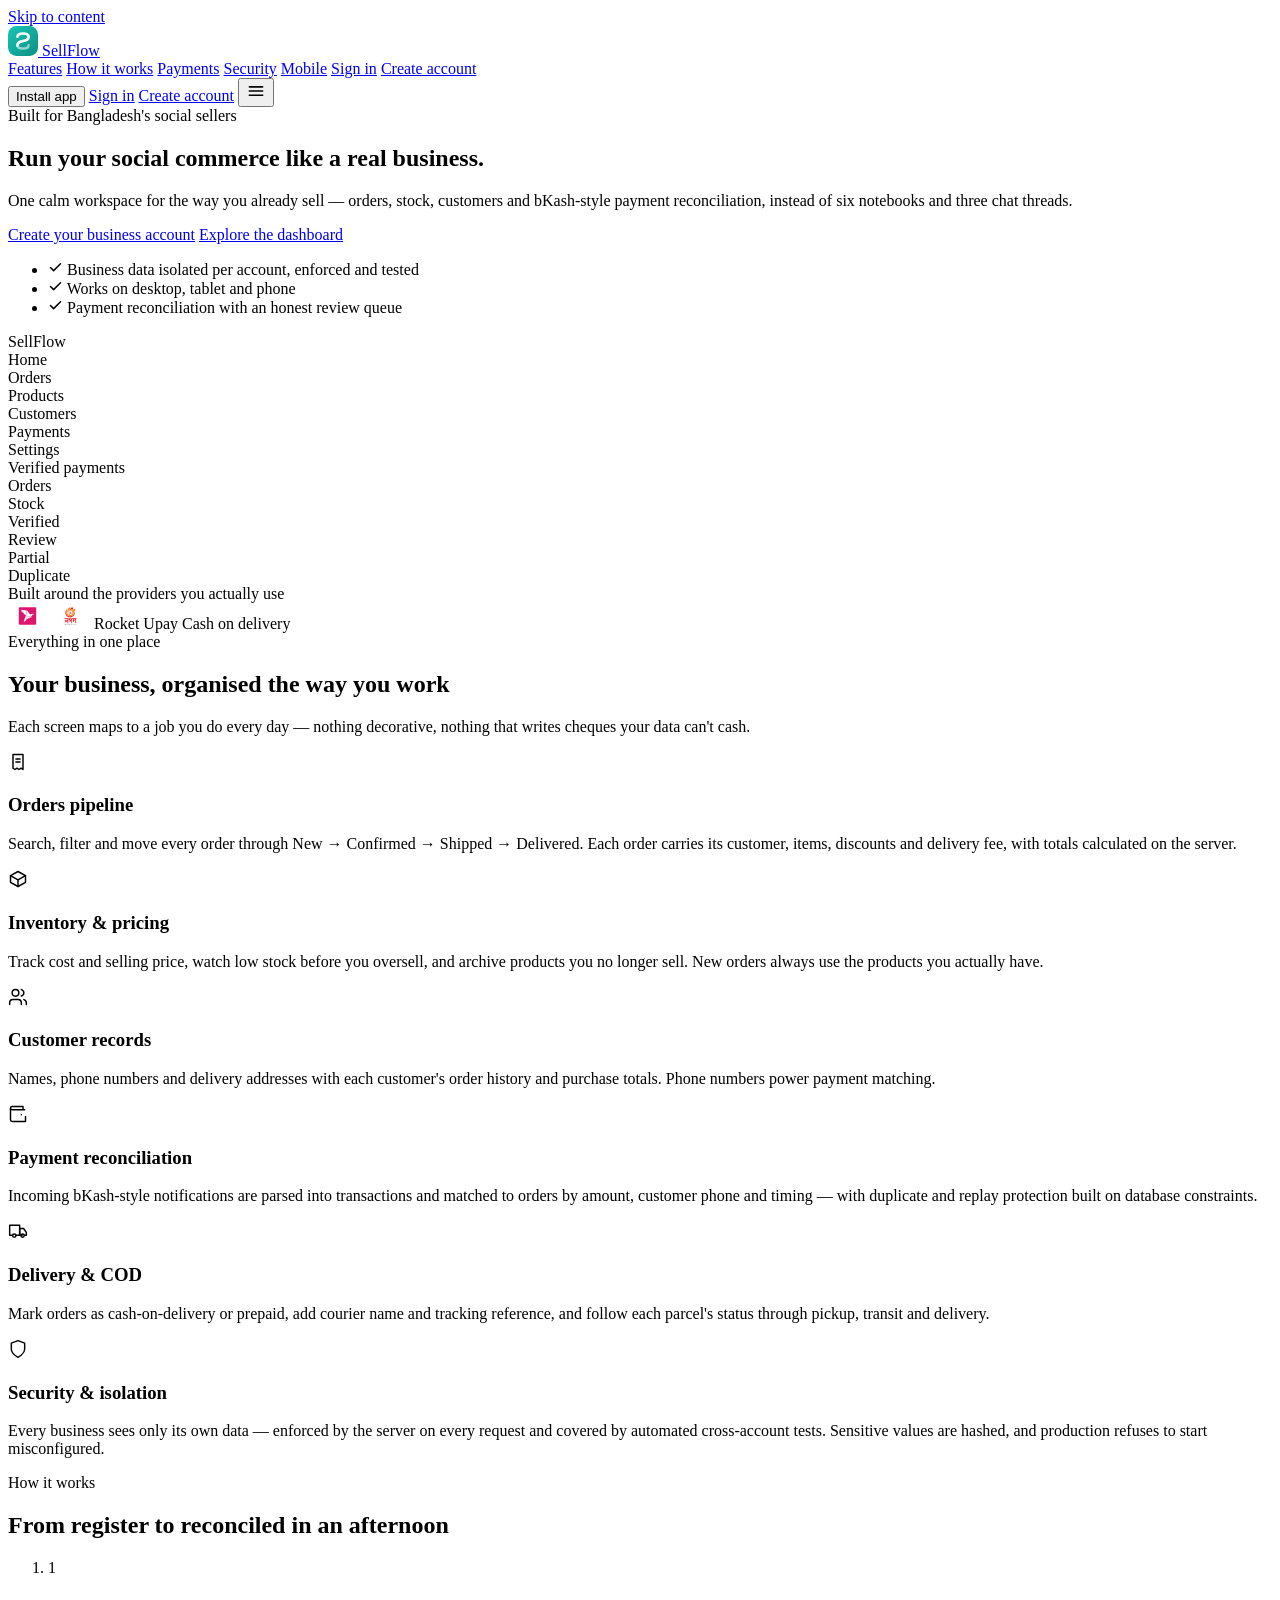
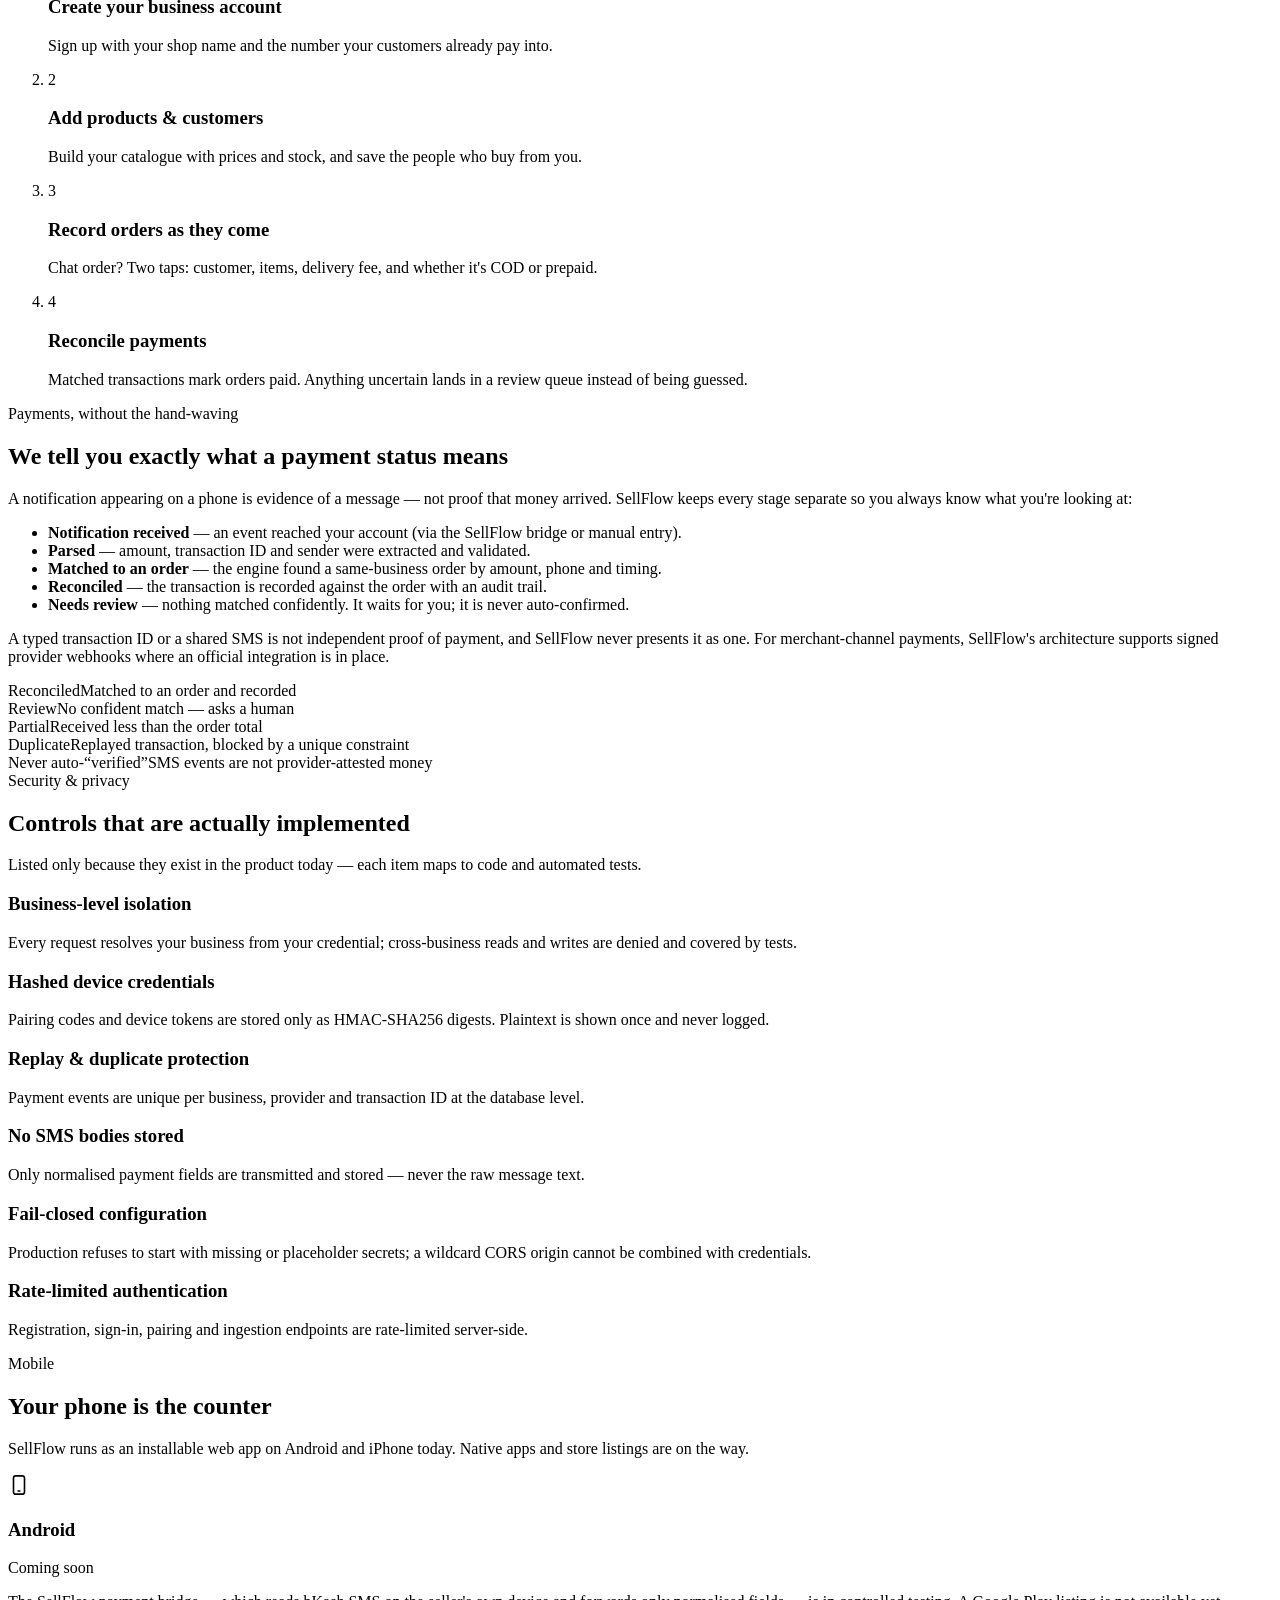
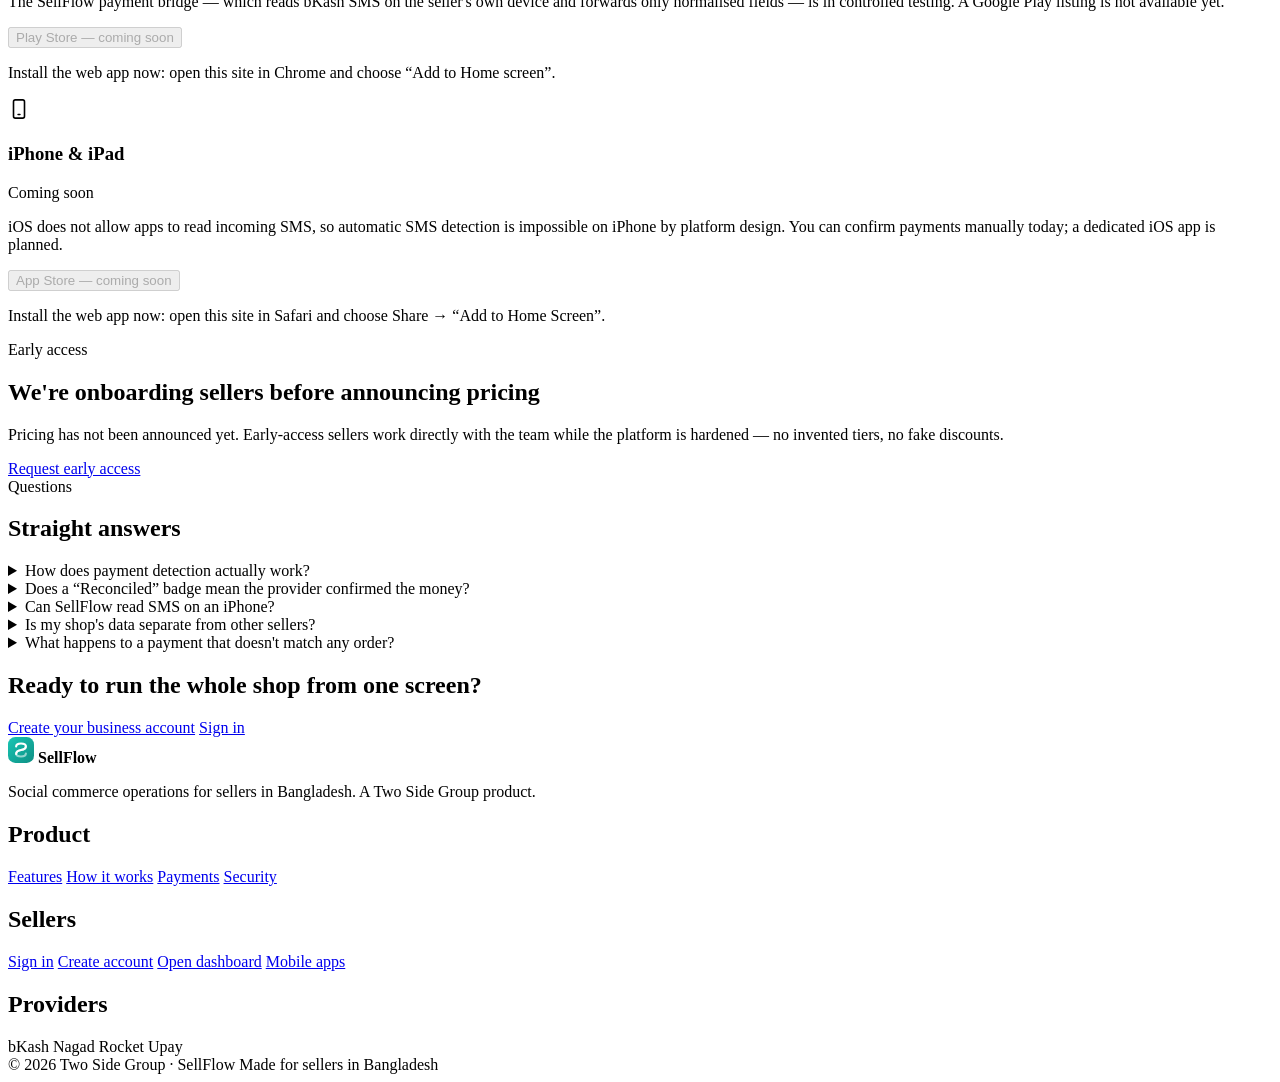
==== webapp/site/index.html @ 2123b9e9 "feat: marketing site + PWA, console module upgrades, server-side order querying Public: - Marketing " ====
<!doctype html>
<html lang="en" data-theme="light">
<head>
  <meta charset="utf-8">
  <meta name="viewport" content="width=device-width, initial-scale=1, viewport-fit=cover">
  <meta name="color-scheme" content="light dark">
  <meta name="theme-color" content="#0B1628">
  <title>SellFlow — Run your social commerce like a real business</title>
  <meta name="description" content="SellFlow gives Bangladesh's social sellers one calm workspace for orders, inventory, customers and bKash/Nagad payment reconciliation — on desktop and mobile.">
  <link rel="canonical" href="https://sellflow-site.vercel.app/">
  <meta property="og:title" content="SellFlow — Social commerce operations, settled.">
  <meta property="og:description" content="Orders, inventory, customers and payment reconciliation for social sellers in Bangladesh.">
  <meta property="og:type" content="website">

  <link rel="icon" href="/icons/favicon.svg" type="image/svg+xml">
  <link rel="apple-touch-icon" href="/icons/Icon-192.png">
  <link rel="manifest" href="/manifest.webmanifest">

  <link rel="preconnect" href="https://fonts.googleapis.com">
  <link rel="preconnect" href="https://fonts.gstatic.com" crossorigin>
  <link href="https://fonts.googleapis.com/css2?family=Manrope:wght@500;600;700;800&display=swap" rel="stylesheet">
  <link rel="stylesheet" href="/site.css">
  <script>
    // Apply the stored/console theme (or the system preference) before first paint.
    try {
      var stored = localStorage.getItem("sf.theme");
      var dark = stored === "dark" || (!stored && window.matchMedia("(prefers-color-scheme: dark)").matches);
      if (dark) document.documentElement.dataset.theme = "dark";
    } catch (e) {}
  </script>
  <script src="/site.js" defer></script>
</head>
<body>
  <a class="skip-link" href="#main">Skip to content</a>

  <header class="nav" id="top">
    <div class="nav__inner">
      <a class="nav__brand" href="/" aria-label="SellFlow home">
        <svg width="30" height="30" viewBox="0 0 32 32" aria-hidden="true">
          <defs><linearGradient id="nm" x1="0" y1="0" x2="1" y2="1">
            <stop offset="0" stop-color="#18C6B4"/><stop offset="1" stop-color="#0E8F84"/>
          </linearGradient></defs>
          <rect width="32" height="32" rx="9" fill="url(#nm)"/>
          <path d="M10 21c0-3.2 2.6-4.4 6-5s6-1.4 6-4.4C22 9.2 19.4 8 16 8s-6 1.2-6 3.6" fill="none" stroke="#fff" stroke-width="2.6" stroke-linecap="round"/>
          <path d="M22 11c0 3.2-2.6 4.4-6 5s-6 1.4-6 4.4C10 22.8 12.6 24 16 24s6-1.2 6-3.6" fill="none" stroke="#fff" stroke-width="2.6" stroke-linecap="round" opacity=".55"/>
        </svg>
        <span>SellFlow</span>
      </a>

      <nav class="nav__links" id="nav-links" aria-label="Primary">
        <a href="#features">Features</a>
        <a href="#how">How it works</a>
        <a href="#payments">Payments</a>
        <a href="#security">Security</a>
        <a href="#mobile">Mobile</a>
        <a class="nav__mobile-cta" href="/app/#/login">Sign in</a>
        <a class="nav__mobile-cta btn btn--primary btn--sm" href="/app/#/register">Create account</a>
      </nav>

      <div class="nav__actions">
        <button class="btn btn--sm js-install hidden" id="install-btn" type="button">Install app</button>
        <a class="btn btn--ghost btn--sm nav__signin" href="/app/#/login">Sign in</a>
        <a class="btn btn--primary btn--sm" href="/app/#/register">Create account</a>
        <button class="nav__burger iconbtn" id="nav-toggle" aria-expanded="false" aria-controls="nav-links" aria-label="Open menu">
          <svg width="20" height="20" viewBox="0 0 24 24" fill="none" stroke="currentColor" stroke-width="1.9" stroke-linecap="round"><path d="M4 7h16M4 12h16M4 17h16"/></svg>
        </button>
      </div>
    </div>
  </header>

  <main id="main" tabindex="-1">

    <!-- Hero -->
    <section class="hero">
      <div class="wrap hero__grid">
        <div class="hero__copy">
          <span class="eyebrow">Built for Bangladesh's social sellers</span>
          <h1>Run your social commerce like a <span class="accent">real business</span>.</h1>
          <p class="lede">
            One calm workspace for the way you already sell — orders, stock, customers and
            bKash-style payment reconciliation, instead of six notebooks and three chat threads.
          </p>
          <div class="hero__cta">
            <a class="btn btn--primary btn--lg" href="/app/#/register">Create your business account</a>
            <a class="btn btn--lg" href="/app/#">Explore the dashboard</a>
          </div>
          <ul class="hero__trust">
            <li><svg width="15" height="15" viewBox="0 0 24 24" fill="none" stroke="currentColor" stroke-width="2.4" stroke-linecap="round" stroke-linejoin="round"><path d="M20 6 9 17l-5-5"/></svg> Business data isolated per account, enforced and tested</li>
            <li><svg width="15" height="15" viewBox="0 0 24 24" fill="none" stroke="currentColor" stroke-width="2.4" stroke-linecap="round" stroke-linejoin="round"><path d="M20 6 9 17l-5-5"/></svg> Works on desktop, tablet and phone</li>
            <li><svg width="15" height="15" viewBox="0 0 24 24" fill="none" stroke="currentColor" stroke-width="2.4" stroke-linecap="round" stroke-linejoin="round"><path d="M20 6 9 17l-5-5"/></svg> Payment reconciliation with an honest review queue</li>
          </ul>
        </div>

        <div class="hero__panel" aria-hidden="true">
          <div class="ui">
            <div class="ui__side">
              <div class="ui__brand"><span class="ui__dot"></span> SellFlow</div>
              <div class="ui__navitem is-active">Home</div>
              <div class="ui__navitem">Orders</div>
              <div class="ui__navitem">Products</div>
              <div class="ui__navitem">Customers</div>
              <div class="ui__navitem">Payments</div>
              <div class="ui__navitem">Settings</div>
            </div>
            <div class="ui__body">
              <div class="ui__row">
                <div class="ui__card ui__card--hero"><span class="ui__k">Verified payments</span><span class="ui__spark"></span></div>
                <div class="ui__card"><span class="ui__k">Orders</span><span class="ui__bars"><i style="height:32%"></i><i style="height:58%"></i><i style="height:44%"></i><i style="height:76%"></i><i style="height:62%"></i></span></div>
                <div class="ui__card"><span class="ui__k">Stock</span><span class="ui__bars ui__bars--soft"><i style="height:40%"></i><i style="height:66%"></i><i style="height:52%"></i><i style="height:30%"></i><i style="height:48%"></i></span></div>
              </div>
              <div class="ui__row ui__row--list">
                <div class="ui__list">
                  <div class="ui__line"><span class="ui__avatar"></span><span class="ui__lt"></span><span class="badge badge--ok">Verified</span></div>
                  <div class="ui__line"><span class="ui__avatar"></span><span class="ui__lt"></span><span class="badge badge--warn">Review</span></div>
                  <div class="ui__line"><span class="ui__avatar"></span><span class="ui__lt"></span><span class="badge badge--violet">Partial</span></div>
                  <div class="ui__line"><span class="ui__avatar"></span><span class="ui__lt"></span><span class="badge badge--slate">Duplicate</span></div>
                </div>
              </div>
            </div>
          </div>
        </div>
      </div>
    </section>

    <!-- Providers -->
    <section class="strip">
      <div class="wrap strip__inner">
        <span class="strip__label">Built around the providers you actually use</span>
        <div class="strip__logos">
          <img src="/assets/images/bkash.svg" alt="bKash" height="26">
          <img src="/assets/images/nagad.svg" alt="Nagad" height="26">
          <span class="chip-provider">Rocket</span>
          <span class="chip-provider">Upay</span>
          <span class="chip-provider">Cash on delivery</span>
        </div>
      </div>
    </section>

    <!-- Features -->
    <section class="section" id="features">
      <div class="wrap">
        <header class="section__head">
          <span class="eyebrow">Everything in one place</span>
          <h2>Your business, organised the way you work</h2>
          <p class="section__lede">Each screen maps to a job you do every day — nothing decorative, nothing that writes cheques your data can't cash.</p>
        </header>

        <div class="grid grid--3">
          <article class="card feature">
            <span class="feature__icon">
              <svg width="20" height="20" viewBox="0 0 24 24" fill="none" stroke="currentColor" stroke-width="1.75" stroke-linecap="round" stroke-linejoin="round"><path d="M6 3h12v18l-2.4-1.6L13.2 21l-2.4-1.6L8.4 21 6 19.4V3z"/><path d="M9.5 8.5h5M9.5 12h5"/></svg>
            </span>
            <h3>Orders pipeline</h3>
            <p>Search, filter and move every order through New → Confirmed → Shipped → Delivered. Each order carries its customer, items, discounts and delivery fee, with totals calculated on the server.</p>
          </article>

          <article class="card feature">
            <span class="feature__icon">
              <svg width="20" height="20" viewBox="0 0 24 24" fill="none" stroke="currentColor" stroke-width="1.75" stroke-linecap="round" stroke-linejoin="round"><path d="M21 8 12 3 3 8l9 5 9-5z"/><path d="M3 8v8l9 5 9-5V8"/><path d="M12 13v8"/></svg>
            </span>
            <h3>Inventory &amp; pricing</h3>
            <p>Track cost and selling price, watch low stock before you oversell, and archive products you no longer sell. New orders always use the products you actually have.</p>
          </article>

          <article class="card feature">
            <span class="feature__icon">
              <svg width="20" height="20" viewBox="0 0 24 24" fill="none" stroke="currentColor" stroke-width="1.75" stroke-linecap="round" stroke-linejoin="round"><path d="M16 21v-2a4 4 0 0 0-4-4H6a4 4 0 0 0-4 4v2"/><circle cx="9" cy="7" r="4"/><path d="M22 21v-2a4 4 0 0 0-3-3.87"/><path d="M16 3.13a4 4 0 0 1 0 7.75"/></svg>
            </span>
            <h3>Customer records</h3>
            <p>Names, phone numbers and delivery addresses with each customer's order history and purchase totals. Phone numbers power payment matching.</p>
          </article>

          <article class="card feature" id="payments">
            <span class="feature__icon">
              <svg width="20" height="20" viewBox="0 0 24 24" fill="none" stroke="currentColor" stroke-width="1.75" stroke-linecap="round" stroke-linejoin="round"><path d="M20 7H5a2 2 0 0 1-2-2 2 2 0 0 1 2-2h13v4"/><path d="M3 5v14a2 2 0 0 0 2 2h16v-6"/><path d="M16 13h.01"/></svg>
            </span>
            <h3>Payment reconciliation</h3>
            <p>Incoming bKash-style notifications are parsed into transactions and matched to orders by amount, customer phone and timing — with duplicate and replay protection built on database constraints.</p>
          </article>

          <article class="card feature">
            <span class="feature__icon">
              <svg width="20" height="20" viewBox="0 0 24 24" fill="none" stroke="currentColor" stroke-width="1.75" stroke-linecap="round" stroke-linejoin="round"><path d="M10 17h4V5H2v12h3"/><path d="M20 17h2v-3.3L18.7 9H14v8h3"/><circle cx="7.5" cy="17.5" r="2"/><circle cx="17.5" cy="17.5" r="2"/></svg>
            </span>
            <h3>Delivery &amp; COD</h3>
            <p>Mark orders as cash-on-delivery or prepaid, add courier name and tracking reference, and follow each parcel's status through pickup, transit and delivery.</p>
          </article>

          <article class="card feature" id="security">
            <span class="feature__icon">
              <svg width="20" height="20" viewBox="0 0 24 24" fill="none" stroke="currentColor" stroke-width="1.75" stroke-linecap="round" stroke-linejoin="round"><path d="M12 22s8-4 8-10V5l-8-3-8 3v7c0 6 8 10 8 10z"/></svg>
            </span>
            <h3>Security &amp; isolation</h3>
            <p>Every business sees only its own data — enforced by the server on every request and covered by automated cross-account tests. Sensitive values are hashed, and production refuses to start misconfigured.</p>
          </article>
        </div>
      </div>
    </section>

    <!-- How it works -->
    <section class="section section--tint" id="how">
      <div class="wrap">
        <header class="section__head">
          <span class="eyebrow">How it works</span>
          <h2>From register to reconciled in an afternoon</h2>
        </header>
        <ol class="steps">
          <li class="step">
            <span class="step__num">1</span>
            <h3>Create your business account</h3>
            <p>Sign up with your shop name and the number your customers already pay into.</p>
          </li>
          <li class="step">
            <span class="step__num">2</span>
            <h3>Add products &amp; customers</h3>
            <p>Build your catalogue with prices and stock, and save the people who buy from you.</p>
          </li>
          <li class="step">
            <span class="step__num">3</span>
            <h3>Record orders as they come</h3>
            <p>Chat order? Two taps: customer, items, delivery fee, and whether it's COD or prepaid.</p>
          </li>
          <li class="step">
            <span class="step__num">4</span>
            <h3>Reconcile payments</h3>
            <p>Matched transactions mark orders paid. Anything uncertain lands in a review queue instead of being guessed.</p>
          </li>
        </ol>
      </div>
    </section>

    <!-- Payments honesty -->
    <section class="section">
      <div class="wrap grid grid--2 grid--middle">
        <div>
          <span class="eyebrow">Payments, without the hand-waving</span>
          <h2>We tell you exactly what a payment status means</h2>
          <p class="section__lede">
            A notification appearing on a phone is evidence of a message — not proof that money arrived.
            SellFlow keeps every stage separate so you always know what you're looking at:
          </p>
          <ul class="statuslist">
            <li><b>Notification received</b> — an event reached your account (via the SellFlow bridge or manual entry).</li>
            <li><b>Parsed</b> — amount, transaction ID and sender were extracted and validated.</li>
            <li><b>Matched to an order</b> — the engine found a same-business order by amount, phone and timing.</li>
            <li><b>Reconciled</b> — the transaction is recorded against the order with an audit trail.</li>
            <li><b>Needs review</b> — nothing matched confidently. It waits for you; it is never auto-confirmed.</li>
          </ul>
          <p class="fineprint">
            A typed transaction ID or a shared SMS is not independent proof of payment, and SellFlow never
            presents it as one. For merchant-channel payments, SellFlow's architecture supports signed
            provider webhooks where an official integration is in place.
          </p>
        </div>
        <div class="card honesty">
          <div class="honesty__row"><span class="badge badge--ok">Reconciled</span><span>Matched to an order and recorded</span></div>
          <div class="honesty__row"><span class="badge badge--warn">Review</span><span>No confident match — asks a human</span></div>
          <div class="honesty__row"><span class="badge badge--violet">Partial</span><span>Received less than the order total</span></div>
          <div class="honesty__row"><span class="badge badge--slate">Duplicate</span><span>Replayed transaction, blocked by a unique constraint</span></div>
          <div class="honesty__row"><span class="badge badge--danger">Never auto-“verified”</span><span>SMS events are not provider-attested money</span></div>
        </div>
      </div>
    </section>

    <!-- Security -->
    <section class="section section--tint">
      <div class="wrap">
        <header class="section__head">
          <span class="eyebrow">Security &amp; privacy</span>
          <h2>Controls that are actually implemented</h2>
          <p class="section__lede">Listed only because they exist in the product today — each item maps to code and automated tests.</p>
        </header>
        <div class="grid grid--3">
          <div class="card tiny"><h3>Business-level isolation</h3><p>Every request resolves your business from your credential; cross-business reads and writes are denied and covered by tests.</p></div>
          <div class="card tiny"><h3>Hashed device credentials</h3><p>Pairing codes and device tokens are stored only as HMAC-SHA256 digests. Plaintext is shown once and never logged.</p></div>
          <div class="card tiny"><h3>Replay &amp; duplicate protection</h3><p>Payment events are unique per business, provider and transaction ID at the database level.</p></div>
          <div class="card tiny"><h3>No SMS bodies stored</h3><p>Only normalised payment fields are transmitted and stored — never the raw message text.</p></div>
          <div class="card tiny"><h3>Fail-closed configuration</h3><p>Production refuses to start with missing or placeholder secrets; a wildcard CORS origin cannot be combined with credentials.</p></div>
          <div class="card tiny"><h3>Rate-limited authentication</h3><p>Registration, sign-in, pairing and ingestion endpoints are rate-limited server-side.</p></div>
        </div>
      </div>
    </section>

    <!-- Mobile -->
    <section class="section" id="mobile">
      <div class="wrap">
        <header class="section__head">
          <span class="eyebrow">Mobile</span>
          <h2>Your phone is the counter</h2>
          <p class="section__lede">SellFlow runs as an installable web app on Android and iPhone today. Native apps and store listings are on the way.</p>
        </header>
        <div class="grid grid--2">
          <article class="card mobilecard">
            <div class="mobilecard__head">
              <svg width="22" height="22" viewBox="0 0 24 24" fill="none" stroke="currentColor" stroke-width="1.75" stroke-linecap="round" stroke-linejoin="round"><rect x="6" y="2" width="12" height="20" rx="2.5"/><path d="M11 18.5h2"/></svg>
              <h3>Android</h3>
              <span class="badge badge--warn">Coming soon</span>
            </div>
            <p>The SellFlow payment bridge — which reads bKash SMS on the seller's own device and forwards only normalised fields — is in controlled testing. A Google Play listing is not available yet.</p>
            <button class="btn" type="button" disabled>Play Store — coming soon</button>
            <p class="fineprint">Install the web app now: open this site in Chrome and choose “Add to Home screen”.</p>
          </article>
          <article class="card mobilecard">
            <div class="mobilecard__head">
              <svg width="22" height="22" viewBox="0 0 24 24" fill="none" stroke="currentColor" stroke-width="1.75" stroke-linecap="round" stroke-linejoin="round"><path d="M16 2H8a2 2 0 0 0-2 2v16a2 2 0 0 0 2 2h8a2 2 0 0 0 2-2V4a2 2 0 0 0-2-2z"/><path d="M11 18h2"/></svg>
              <h3>iPhone &amp; iPad</h3>
              <span class="badge badge--warn">Coming soon</span>
            </div>
            <p>iOS does not allow apps to read incoming SMS, so automatic SMS detection is impossible on iPhone by platform design. You can confirm payments manually today; a dedicated iOS app is planned.</p>
            <button class="btn" type="button" disabled>App Store — coming soon</button>
            <p class="fineprint">Install the web app now: open this site in Safari and choose Share → “Add to Home Screen”.</p>
          </article>
        </div>
      </div>
    </section>

    <!-- Early access / pricing -->
    <section class="section">
      <div class="wrap">
        <div class="band">
          <div>
            <span class="eyebrow">Early access</span>
            <h2>We're onboarding sellers before announcing pricing</h2>
            <p>Pricing has not been announced yet. Early-access sellers work directly with the team while the platform is hardened — no invented tiers, no fake discounts.</p>
          </div>
          <a class="btn btn--primary btn--lg" href="/app/#/register">Request early access</a>
        </div>
      </div>
    </section>

    <!-- FAQ -->
    <section class="section section--tint">
      <div class="wrap wrap--narrow">
        <header class="section__head">
          <span class="eyebrow">Questions</span>
          <h2>Straight answers</h2>
        </header>
        <details class="faq"><summary>How does payment detection actually work?</summary>
          <p>Two supported paths: an Android device paired to your business runs the SellFlow payment bridge, which parses recognised bKash-style payment messages and forwards only normalised fields (amount, transaction ID, sender) over an authenticated, rate-limited channel; or you record a payment manually from the order screen. Every event is deduplicated and matched to one of your orders — or placed in your review queue.</p>
        </details>
        <details class="faq"><summary>Does a “Reconciled” badge mean the provider confirmed the money?</summary>
          <p>No — and we're careful about the words. It means SellFlow received an event, parsed it, matched it to an order in your business and recorded it with a full audit trail. Only an authorised provider integration (for example signed merchant webhooks) can attest that a payment is provider-verified, and SellFlow's architecture is built to support that where such an integration exists.</p>
        </details>
        <details class="faq"><summary>Can SellFlow read SMS on an iPhone?</summary>
          <p>No. iOS does not expose the SMS inbox to apps, and the web platform cannot read arbitrary SMS on any phone. On iPhone you confirm payments manually; on Android the optional bridge app handles SMS detection.</p>
        </details>
        <details class="faq"><summary>Is my shop's data separate from other sellers?</summary>
          <p>Yes. Every API request resolves your business from your credentials, and all business-owned resources (orders, products, customers, payments, analytics, settings) are scoped to it. Cross-business access is denied and verified by automated tests in the codebase.</p>
        </details>
        <details class="faq"><summary>What happens to a payment that doesn't match any order?</summary>
          <p>It is stored as an unmatched event in your review queue — never guessed onto an order. You can point it at the right order manually, and duplicates or replays are blocked at the database level.</p>
        </details>
      </div>
    </section>

    <!-- Final CTA -->
    <section class="section">
      <div class="wrap">
        <div class="cta">
          <h2>Ready to run the whole shop from one screen?</h2>
          <div class="cta__actions">
            <a class="btn btn--primary btn--lg" href="/app/#/register">Create your business account</a>
            <a class="btn btn--lg" href="/app/#/login">Sign in</a>
          </div>
        </div>
      </div>
    </section>
  </main>

  <footer class="footer">
    <div class="wrap footer__grid">
      <div class="footer__brand">
        <div class="footer__logo">
          <svg width="26" height="26" viewBox="0 0 32 32" aria-hidden="true">
            <rect width="32" height="32" rx="9" fill="url(#nm)"/>
            <path d="M10 21c0-3.2 2.6-4.4 6-5s6-1.4 6-4.4C22 9.2 19.4 8 16 8s-6 1.2-6 3.6" fill="none" stroke="#fff" stroke-width="2.6" stroke-linecap="round"/>
            <path d="M22 11c0 3.2-2.6 4.4-6 5s-6 1.4-6 4.4C10 22.8 12.6 24 16 24s6-1.2 6-3.6" fill="none" stroke="#fff" stroke-width="2.6" stroke-linecap="round" opacity=".55"/>
          </svg>
          <b>SellFlow</b>
        </div>
        <p>Social commerce operations for sellers in Bangladesh. A Two Side Group product.</p>
      </div>
      <div class="footer__col">
        <h2 class="footer__heading">Product</h2>
        <a href="#features">Features</a>
        <a href="#how">How it works</a>
        <a href="#payments">Payments</a>
        <a href="#security">Security</a>
      </div>
      <div class="footer__col">
        <h2 class="footer__heading">Sellers</h2>
        <a href="/app/#/login">Sign in</a>
        <a href="/app/#/register">Create account</a>
        <a href="/app/">Open dashboard</a>
        <a href="#mobile">Mobile apps</a>
      </div>
      <div class="footer__col">
        <h2 class="footer__heading">Providers</h2>
        <span>bKash</span>
        <span>Nagad</span>
        <span>Rocket</span>
        <span>Upay</span>
      </div>
    </div>
    <div class="wrap footer__bottom">
      <span>© <span id="year">2026</span> Two Side Group · SellFlow</span>
      <span>Made for sellers in Bangladesh</span>
    </div>
  </footer>
</body>
</html>
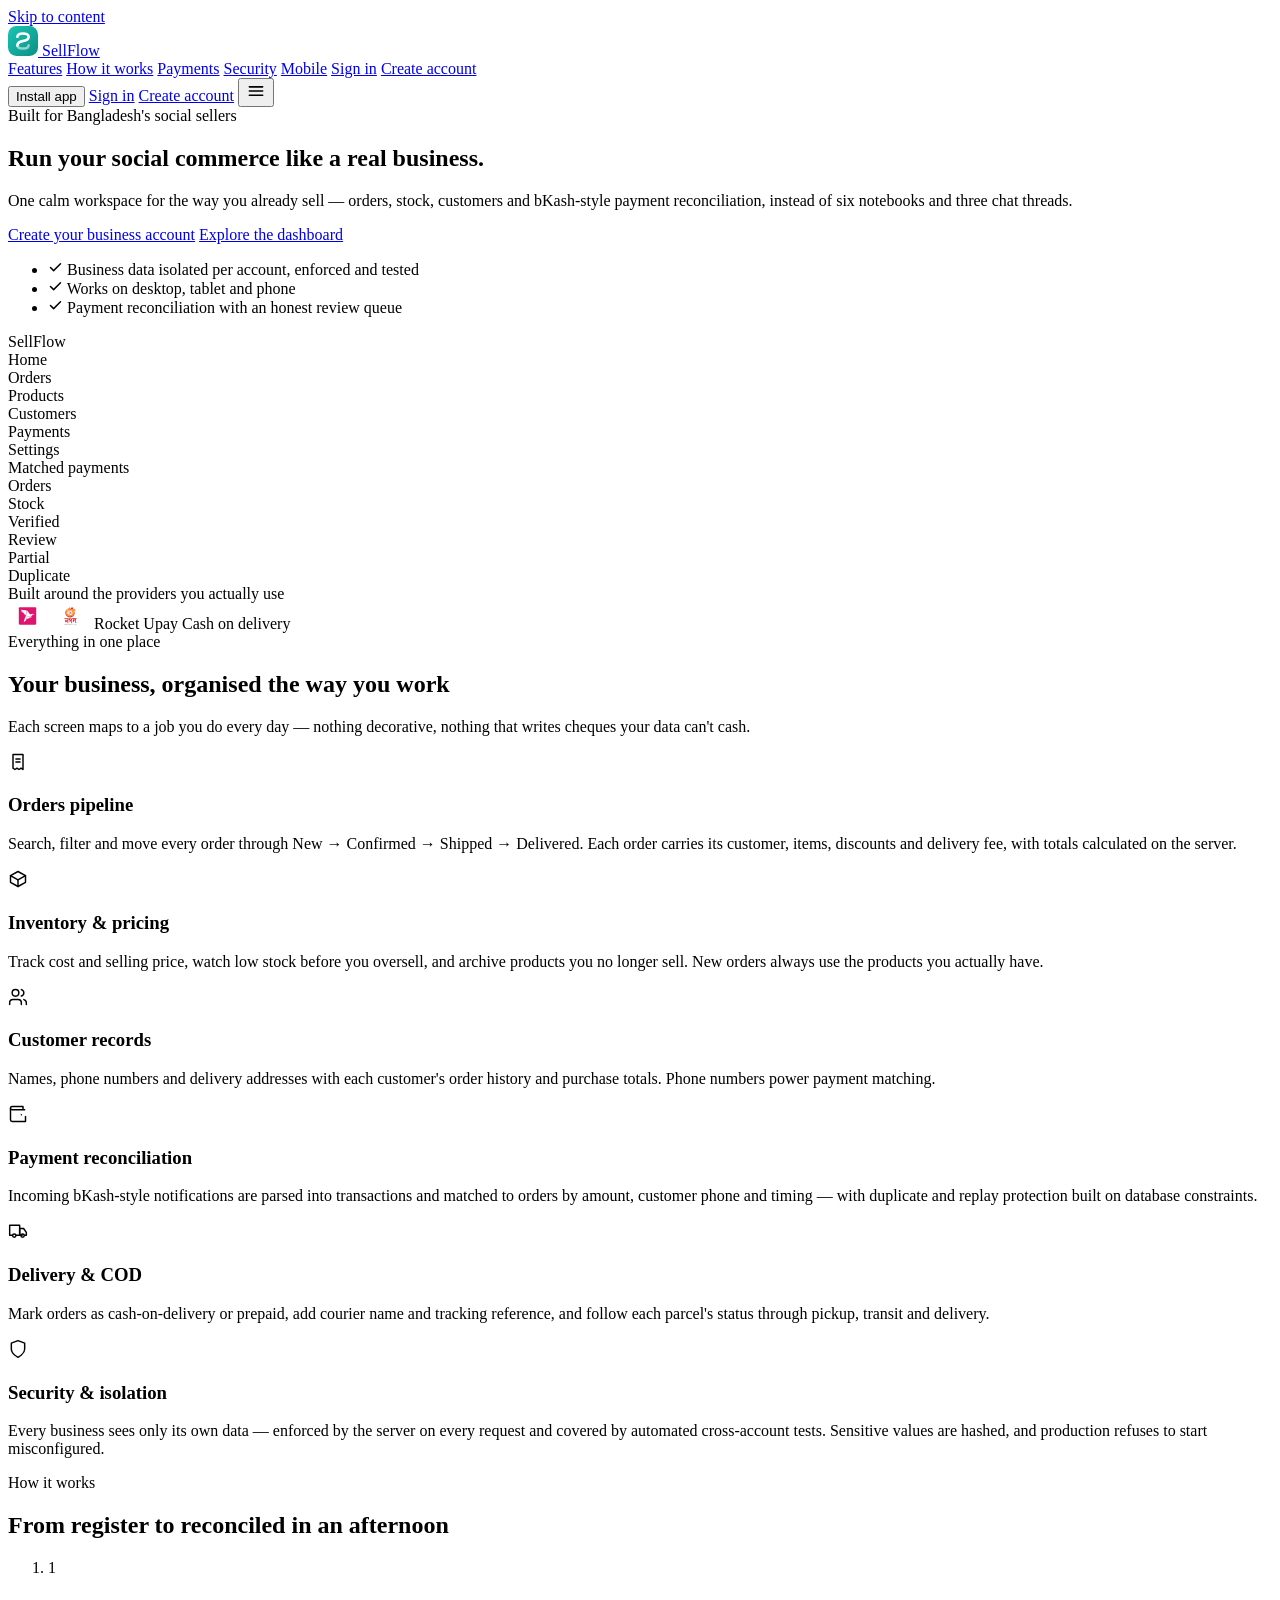
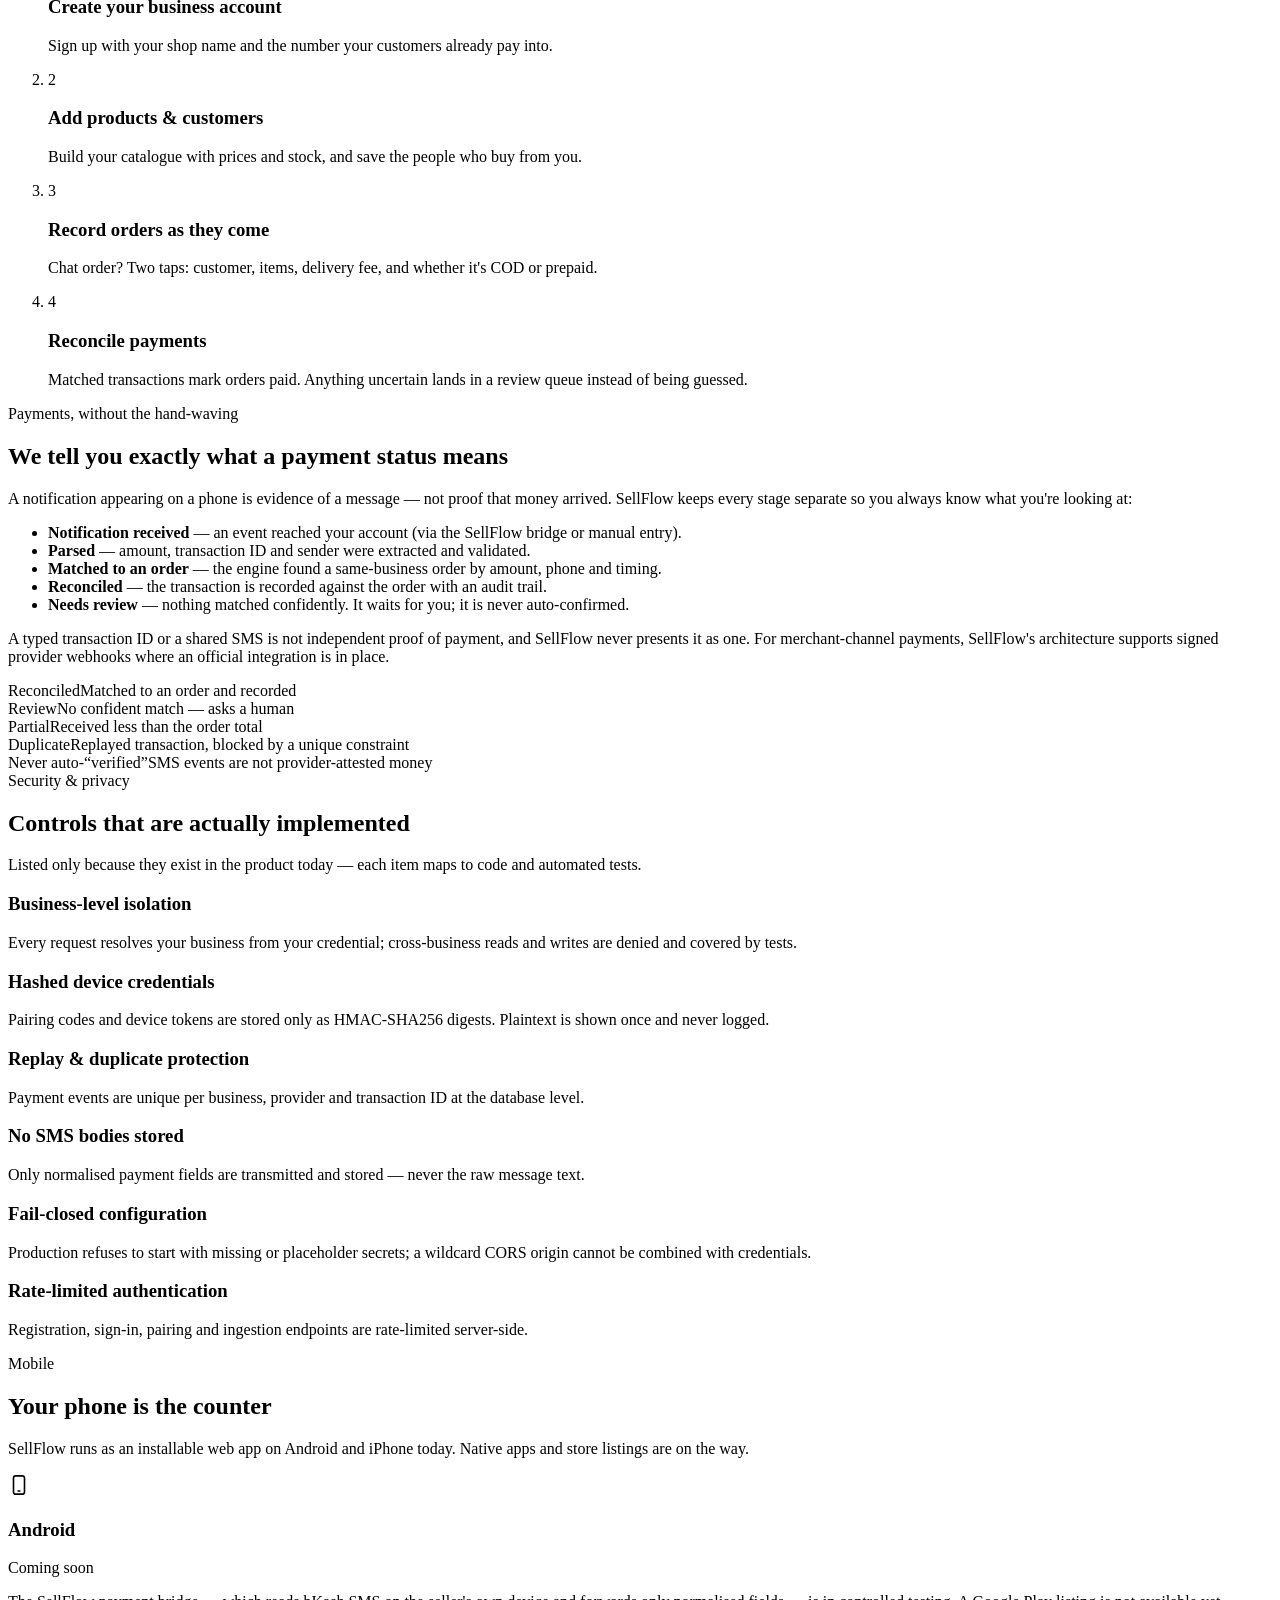
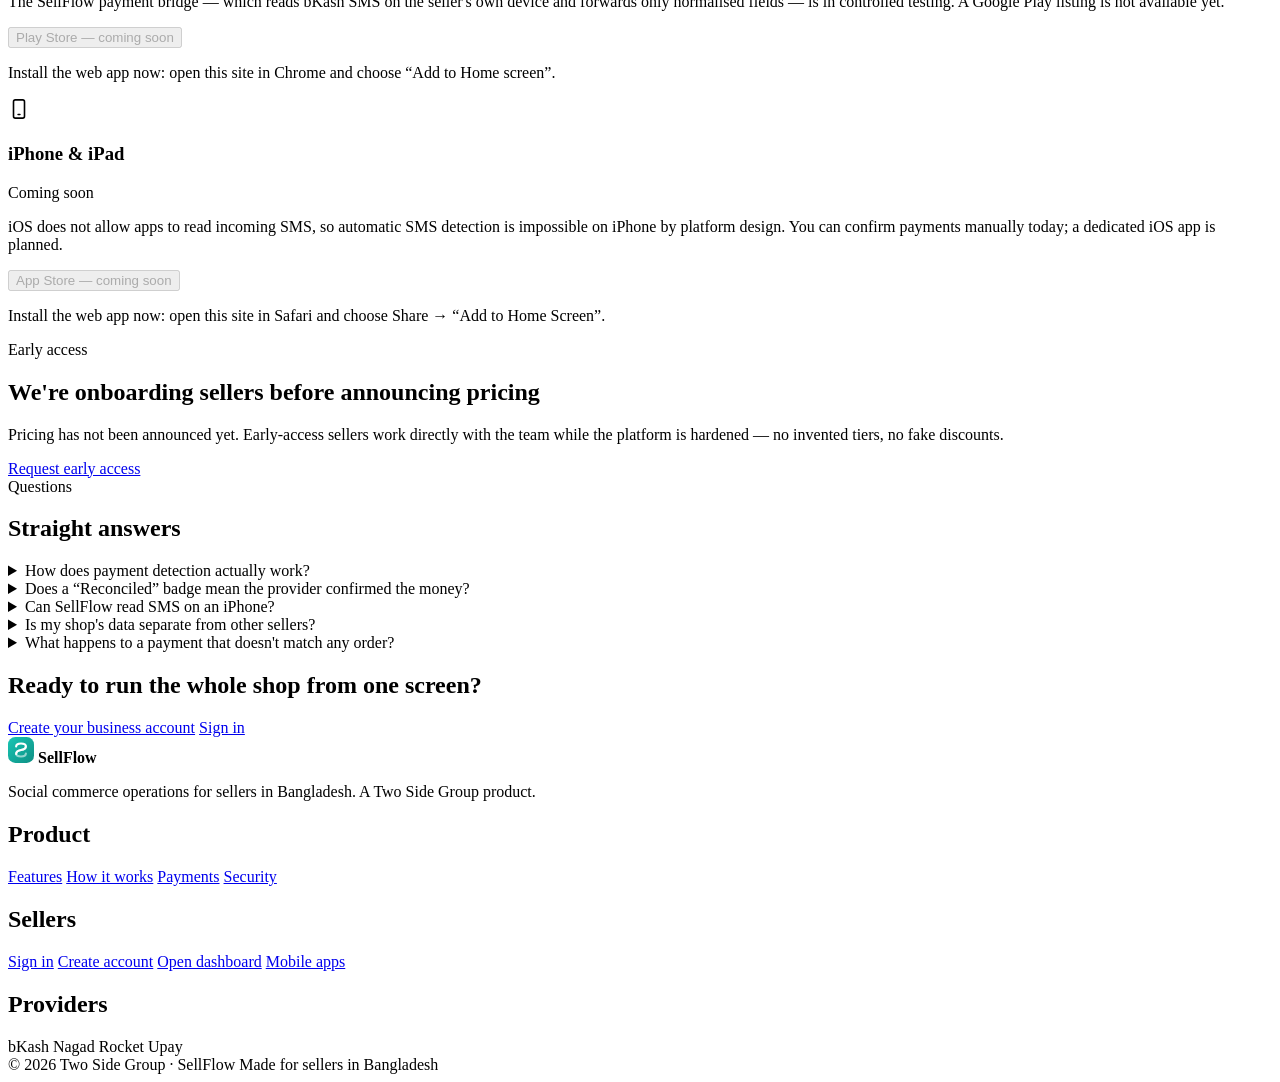
==== commit dbcbdcf0: "fix(audit): pre-production acceptance audit fixes + regression tests Security / privacy - Stop track" ====
--- a/webapp/site/index.html
+++ b/webapp/site/index.html
@@ -104,7 +104,7 @@
             </div>
             <div class="ui__body">
               <div class="ui__row">
-                <div class="ui__card ui__card--hero"><span class="ui__k">Verified payments</span><span class="ui__spark"></span></div>
+                <div class="ui__card ui__card--hero"><span class="ui__k">Matched payments</span><span class="ui__spark"></span></div>
                 <div class="ui__card"><span class="ui__k">Orders</span><span class="ui__bars"><i style="height:32%"></i><i style="height:58%"></i><i style="height:44%"></i><i style="height:76%"></i><i style="height:62%"></i></span></div>
                 <div class="ui__card"><span class="ui__k">Stock</span><span class="ui__bars ui__bars--soft"><i style="height:40%"></i><i style="height:66%"></i><i style="height:52%"></i><i style="height:30%"></i><i style="height:48%"></i></span></div>
               </div>
